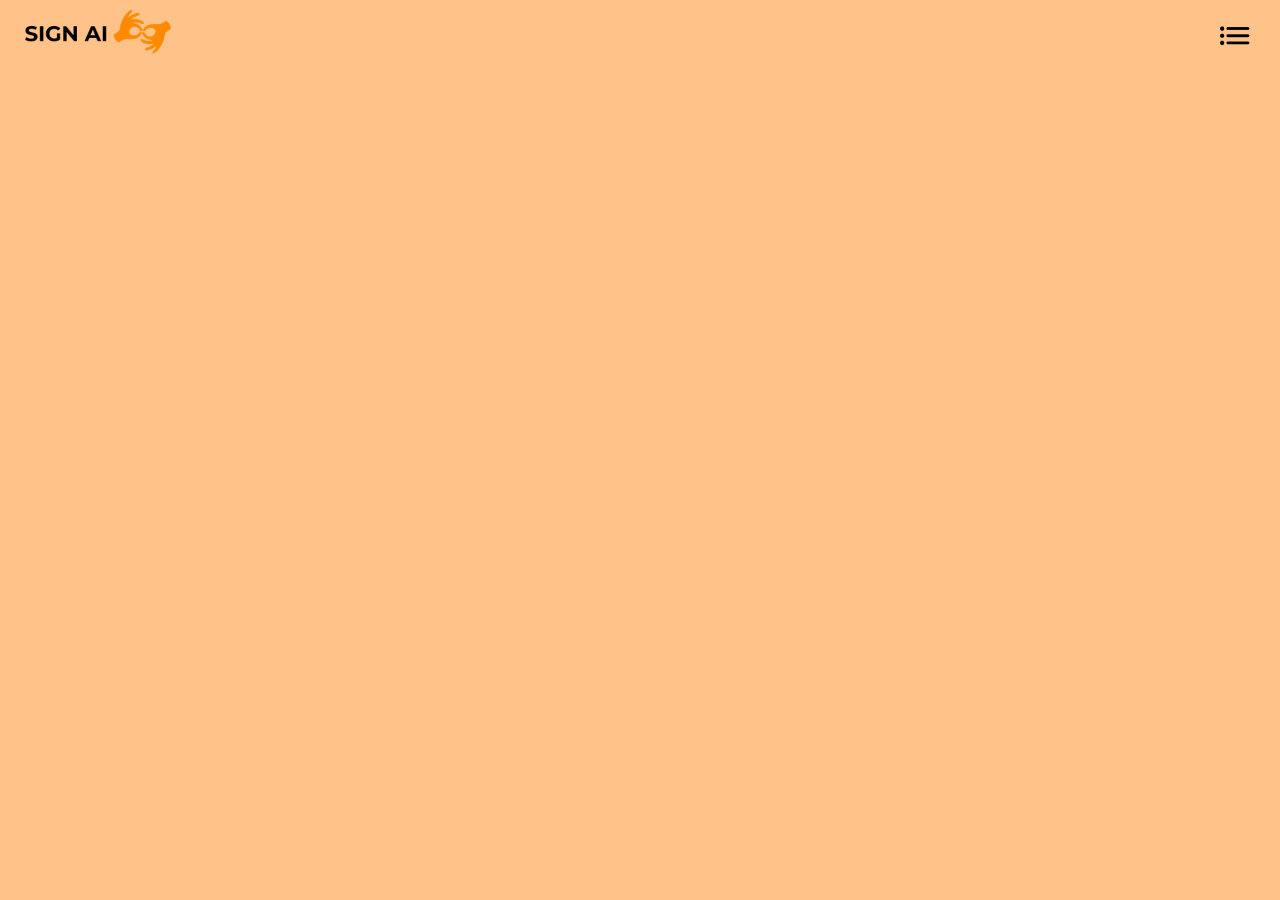
==== 2pantalla/index.html @ 76c81210 "starting the 2nd page" ====
<!DOCTYPE html>
<html lang="en">
<head>
    <meta charset="UTF-8">
    <meta name="viewport" content="width=device-width, initial-scale=1.0">
    <title>Document</title>
    <link rel="stylesheet" href="style.css">
</head>
<body>
    <header class="header">
        <div class="logo">
            <img src="loguito.png" >
        </div>
        <div class="menu">
            <img src="menux.png" >
        </div> 

    </header>
    
</body>
</html>
---- 2pantalla/style.css ----
*{
    margin: 0px;
    padding: 0px;
    box-sizing: border-box;
    font-family: "Montserrat", sans-serif;
}
body{
    background-image: url("fondo.png");
    background-size: cover;
    overflow: hidden;
}
header {
    width: 100%;
    height: 60px;
    display: flex;
    justify-content: space-between;
    padding: -10px 10px;
}
.logo{
    width: 140px;
    /*height: 60px;*/
    
}

.logo img{
    height: 100%;
    padding-left: 25px;
    padding-top: 10px;
}

.menu{
    /*width: 100%;
    height: 40px;*/
    justify-content: right;
   
}
.menu img{
    width: 40px;
    height: 40px;
    margin-right: 25px;
    margin-top: 15px;
}
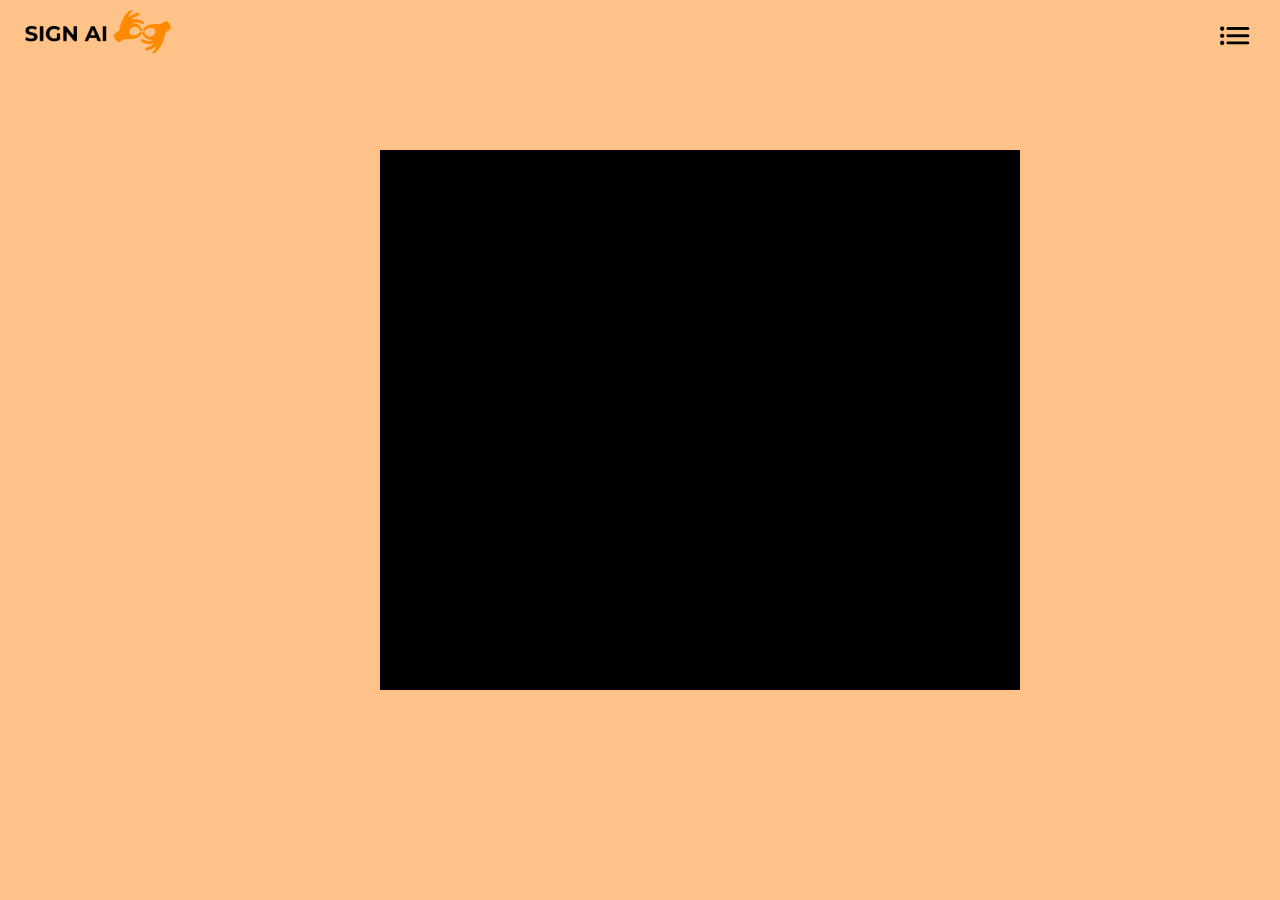
==== commit 69123a43: "continue with the 2nd page" ====
--- a/2pantalla/index.html
+++ b/2pantalla/index.html
@@ -6,16 +6,25 @@
     <title>Document</title>
     <link rel="stylesheet" href="style.css">
 </head>
+<header class="header">
+    <div class="logo">
+        <img src="loguito.png" >
+    </div>
+    <div class="menu">
+        <img src="menux.png" >
+    </div> 
+
+</header>
 <body>
-    <header class="header">
-        <div class="logo">
-            <img src="loguito.png" >
-        </div>
-        <div class="menu">
-            <img src="menux.png" >
-        </div> 
+    
+    <main>
+    <div>
 
-    </header>
+    </div>
+    <div>
+
+    </div>
+    </main>
     
 </body>
 </html>--- a/2pantalla/style.css
+++ b/2pantalla/style.css
@@ -39,4 +39,13 @@
     height: 40px;
     margin-right: 25px;
     margin-top: 15px;
+}
+main{
+    display: flex;
+    width: 50vw;
+    height: 60vh;
+    background-color: black;
+    justify-content: center;
+    margin-left: 380px;
+    margin-top: 90px;
 }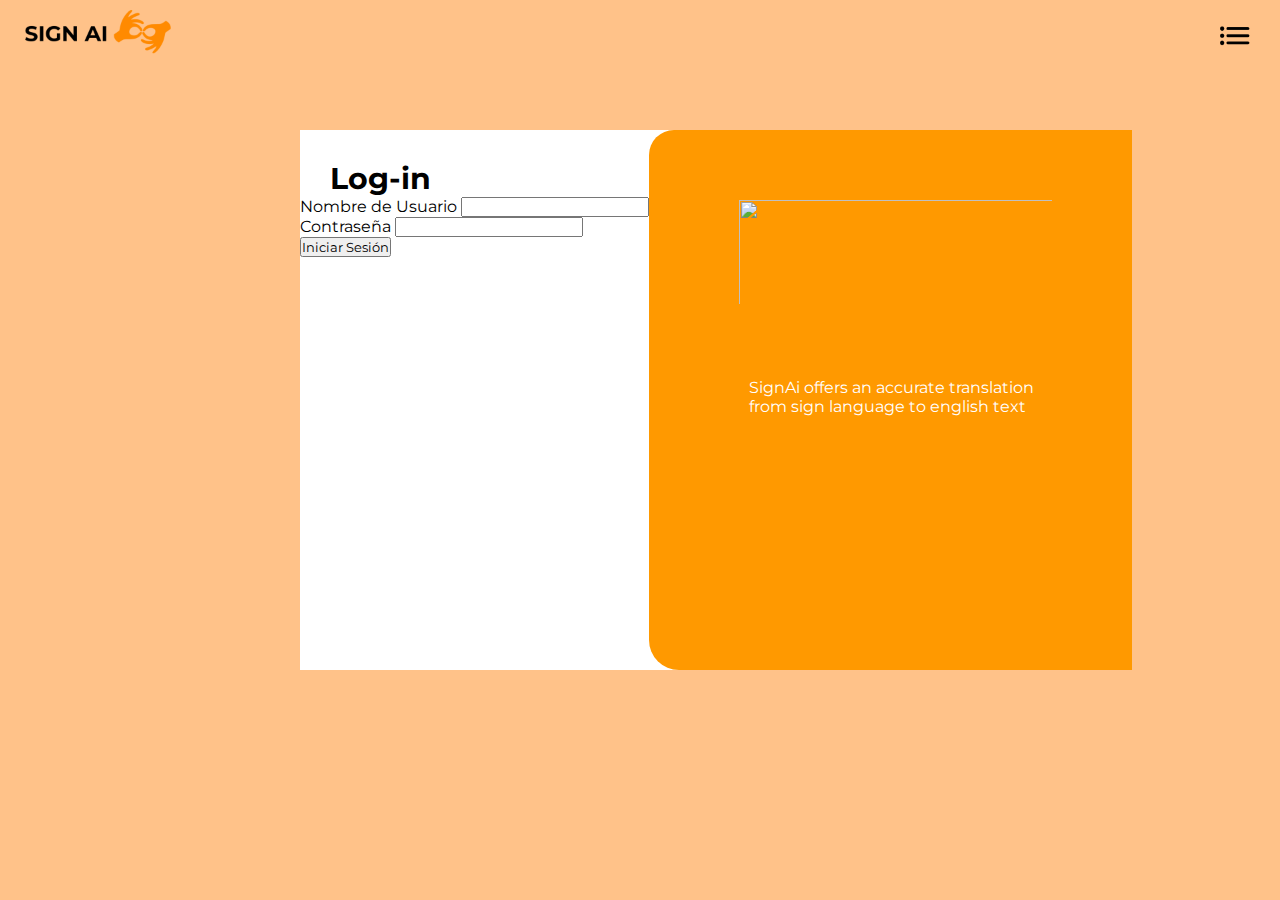
==== commit a2e5c67a: "continue with the log ing form" ====
--- a/2pantalla/index.html
+++ b/2pantalla/index.html
@@ -5,6 +5,7 @@
     <meta name="viewport" content="width=device-width, initial-scale=1.0">
     <title>Document</title>
     <link rel="stylesheet" href="style.css">
+    <link href="https://fonts.googleapis.com/css2?family=Montserrat:ital,wght@0,100..900;1,100..900&display=swap" rel="stylesheet">
 </head>
 <header class="header">
     <div class="logo">
@@ -18,11 +19,21 @@
 <body>
     
     <main>
-    <div>
+    <div class="maini">
+        <p class="lp">Log-in</p>        
+         <form action="/login" method="post">
+            <label for="username">Nombre de Usuario</label>
+            <input type="text" id="username" name="username" required>
 
+            <label for="password">Contraseña</label>
+            <input type="password" id="password" name="password" required>
+
+            <button type="submit">Iniciar Sesión</button>
+        </form>
     </div>
-    <div>
-
+    <div class="maind">
+        <img src="logog.png" class="logog">
+        <p class="text">SignAi offers an accurate translation from sign language to english text</p>
     </div>
     </main>
     
--- a/2pantalla/style.css
+++ b/2pantalla/style.css
@@ -42,10 +42,43 @@
 }
 main{
     display: flex;
-    width: 50vw;
+    width: 65vw;
     height: 60vh;
-    background-color: black;
+    background-color:white;
     justify-content: center;
-    margin-left: 380px;
-    margin-top: 90px;
-}+    margin-left: 300px;
+    margin-top: 70px;
+}
+.maind{
+    background-color:rgb(255, 153, 0);
+    border-top-left-radius: 25px;
+    border-bottom-left-radius: 30px;
+    
+}
+.logog{
+    width: 483px;
+    height: 174px;
+    padding-left: 90px;
+    padding-top: 70px;
+    margin-bottom: px;
+    padding-right: 80px;
+}
+.logog img{
+  
+}
+.maind{
+    padding:0 ;
+}
+.text{
+    width: 80%;
+    height: 80%;
+    padding-left: 100px;
+    color: white;
+}
+.lp{
+    font-size: 30px;
+    font-family: "Montserrat", sans-serif;
+    font-weight: 700 ;
+    padding-left: 30px;
+    padding-top: 30px;
+}
